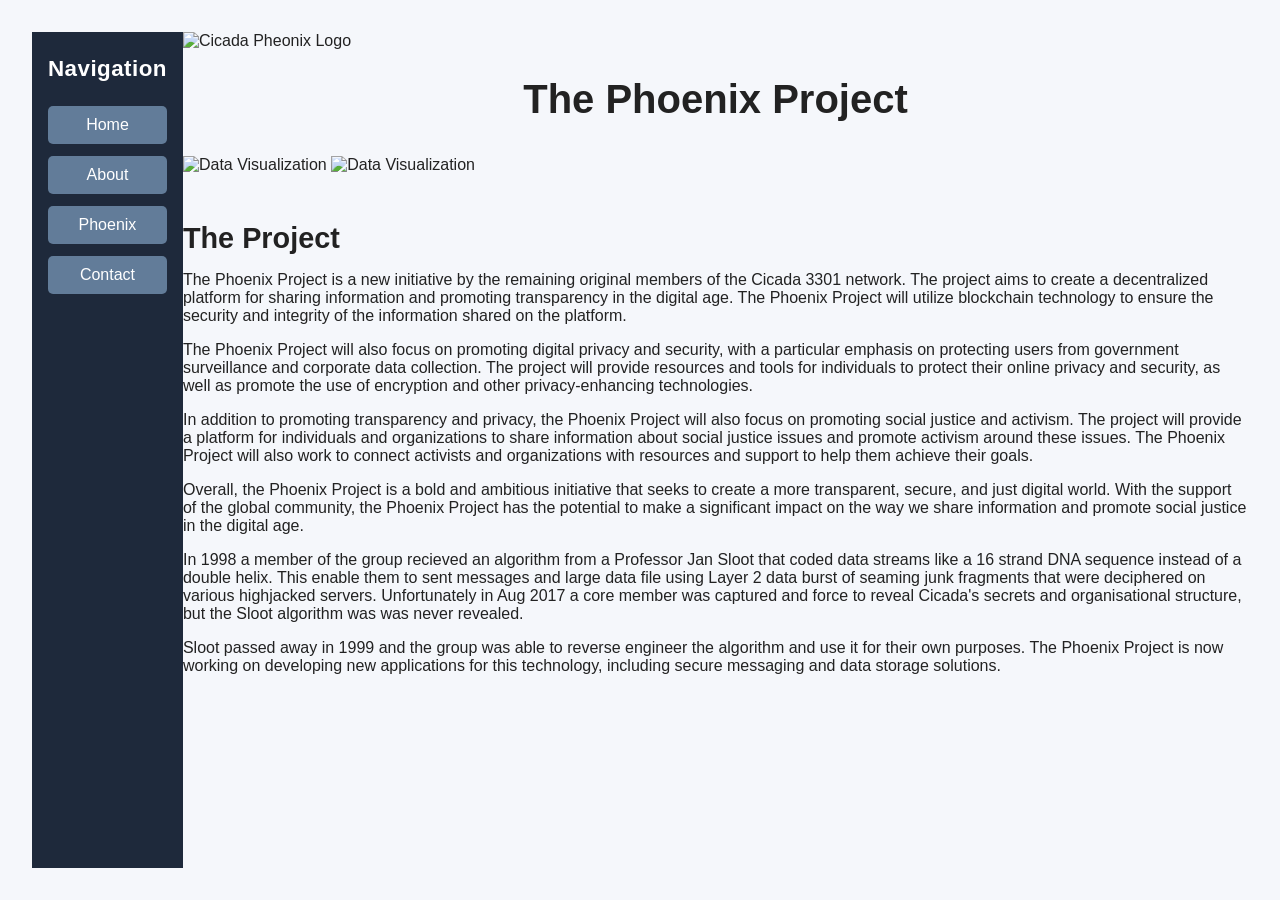
==== phoenix.html @ 556bbe98 "Add files via upload" ====
<!DOCTYPE html>
<html lang="en">
<head>
  <meta charset="UTF-8">
  <meta name="viewport" content="width=device-width, initial-scale=1.0">
  <title>Phoenix 3301</title>
  <link rel="stylesheet" href="home.css">
 

</head>
<body>
    <div class="container">
    <aside class="panel-nav">
      <h1>Navigation</h1>
      <div class="nav-buttons">
        <a href="home.html" class="button-link">Home</a>
        <a href="aboutx.html" class="button-link">About</a>
        <a href="phoenix.html" class="button-link">Phoenix</a>
        <a href="contactx.html" class="button-link">Contact</a>
      </div>
    </aside>
    <main class="panel-content">
      <img src="images\pheonix3301logo.jpg" alt="Cicada Pheonix Logo" class="logo">

      <h1>The Phoenix Project</h1>
      <div>
      <img src="images\Tim_data.png" alt="Data Visualization" style="width:100%; max-width:600px; margin: 24px 0;">
      <img src="images\Tim_data.png" alt="Data Visualization" style="width:100%; max-width:600px; margin: 24px 0;">
      </div>
      <h2>The Project</h2>
      <p>The Phoenix Project is a new initiative by the remaining original members of the Cicada 3301 network. The project aims to create a decentralized platform for sharing information and promoting transparency in the digital age. The Phoenix Project will utilize blockchain technology to ensure the security and integrity of the information shared on the platform.</p>
      <p>The Phoenix Project will also focus on promoting digital privacy and security, with a particular emphasis on protecting users from government surveillance and corporate data collection. The project will provide resources and tools for individuals to protect their online privacy and security, as well as promote the use of encryption and other privacy-enhancing technologies.</p>
      <p>In addition to promoting transparency and privacy, the Phoenix Project will also focus on  promoting social justice and activism. The project will provide a platform for individuals and organizations to share information about social justice issues and promote activism around these issues. The Phoenix Project will also work to connect activists and organizations with resources and support to help them achieve their goals.</p>
      <p>Overall, the Phoenix Project is a bold and ambitious initiative that seeks to create       
a more transparent, secure, and just digital world. With the support of the global community, the Phoenix Project has the potential to make a significant impact on the way we share information and promote social justice in the digital age.</p> 
       <p>In 1998 a member of the group recieved an algorithm from a Professor Jan Sloot that coded  data streams like a 16 strand DNA sequence instead of a double helix. This enable them to sent messages and large data file using Layer 2 data burst of seaming junk fragments that were deciphered on various highjacked servers. Unfortunately in Aug 2017 a core member was captured and force to reveal Cicada's secrets and organisational structure, but the Sloot algorithm was was never revealed.</p>
       <p>Sloot passed away in 1999 and the group was able to reverse engineer the algorithm and use it for their own purposes. The Phoenix Project is now working on developing new applications for this technology, including secure messaging and data storage solutions.</p>      
    </main>
  </div>
</body>
</html>
---- home.css ----
:root {
      font-family: Arial, sans-serif;
      color: #222;
      background: #f5f7fb;
      font-size: 16px;
    h1 {
      font-size: 2.5rem;
      margin-bottom: 10px;  
      text-align: center;
    }
    h2 {
      font-size: 1.8rem;
      margin-bottom: 16px;
    }
    body {
      margin: 0;
      min-height: 100vh;
      display: flex;
      align-items: stretch;
    }
    .container {
      display: flex;
      width: 100%;
      min-height: 100vh;
      box-sizing: border-box;
        padding: 32px;
    }
    .containerX {
      display: flex;
      flex-direction: column;
      align-items: center;
      width: 100%;
      min-height: 100vh;
      box-sizing: border-box;
        padding: 32px;
    }
    .panel-nav {
      width: 260px;
      background: #1e293b;
      color: #fff;
      padding: 24px 16px;
      box-sizing: border-box;
    }
    .panel-nav h1 {
      margin: 0 0 24px;
      font-size: 1.4rem;
      letter-spacing: 0.02em;
    }
    .nav-buttons {
      display: grid;
      gap: 12px;
    }
    .nav-buttons button {
      width: 100%;
      padding: 14px 16px;
      border: none;
      border-radius: 8px;
      background: #3b4a66;
      color: #fff;
      font-size: 1rem;
      cursor: pointer;
      transition: background 0.2s ease;
    }
    .nav-buttons button:hover {
      background: #556780;
    }
    .button-link {
  display: inline-block;
  padding: 10px 20px;
  background-color: #627c99;
  color: white;
  text-decoration: none;
  border-radius: 5px;
  text-align: center;
}
.button-link:hover {
  background-color: #0056b3;
    .panel-content {
      flex: 1;
      padding: 32px;
      background: #ffffff;
      box-shadow: inset 0 0 0 1px rgba(15, 23, 42, 0.05);
    }
    .panel-content h2 {
      margin-top: 0;
      font-size: 2rem;
    }
    .panel-content p {
      line-height: 1.6;
      max-width: 720px;
    }
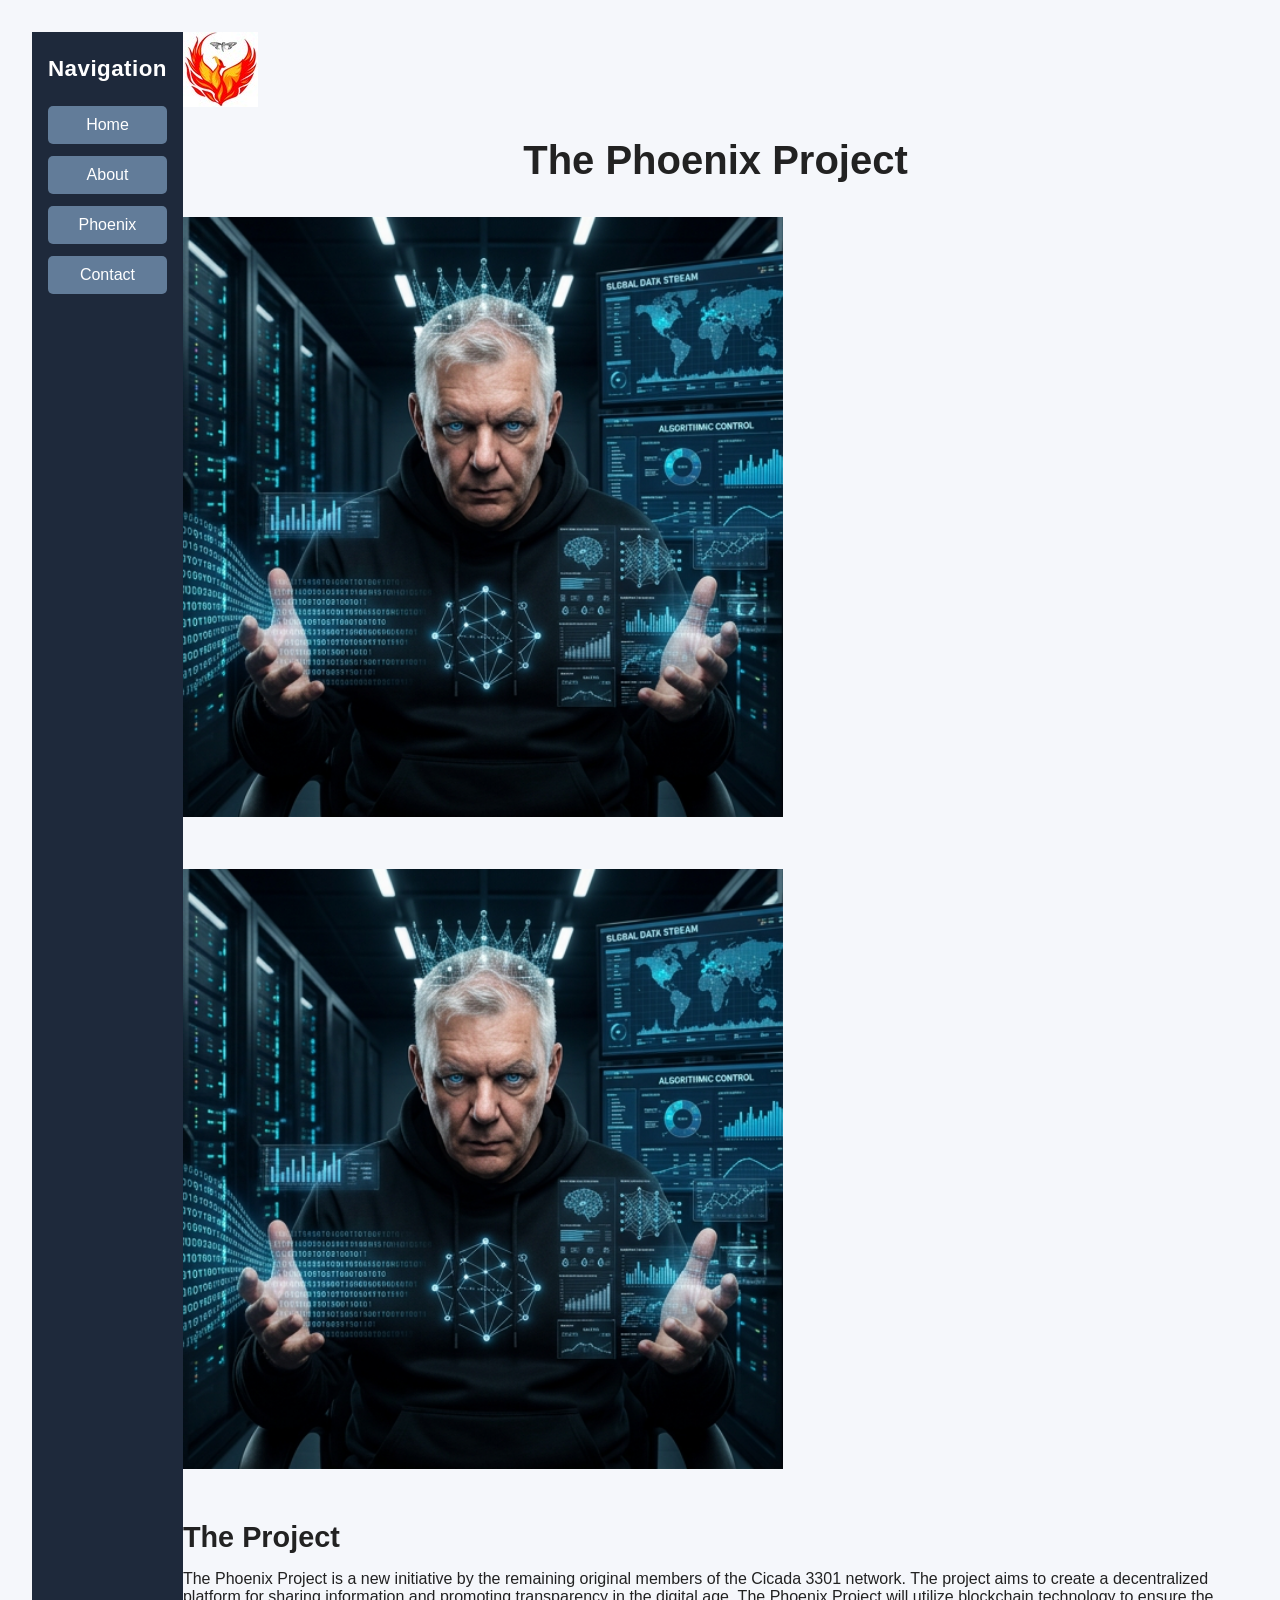
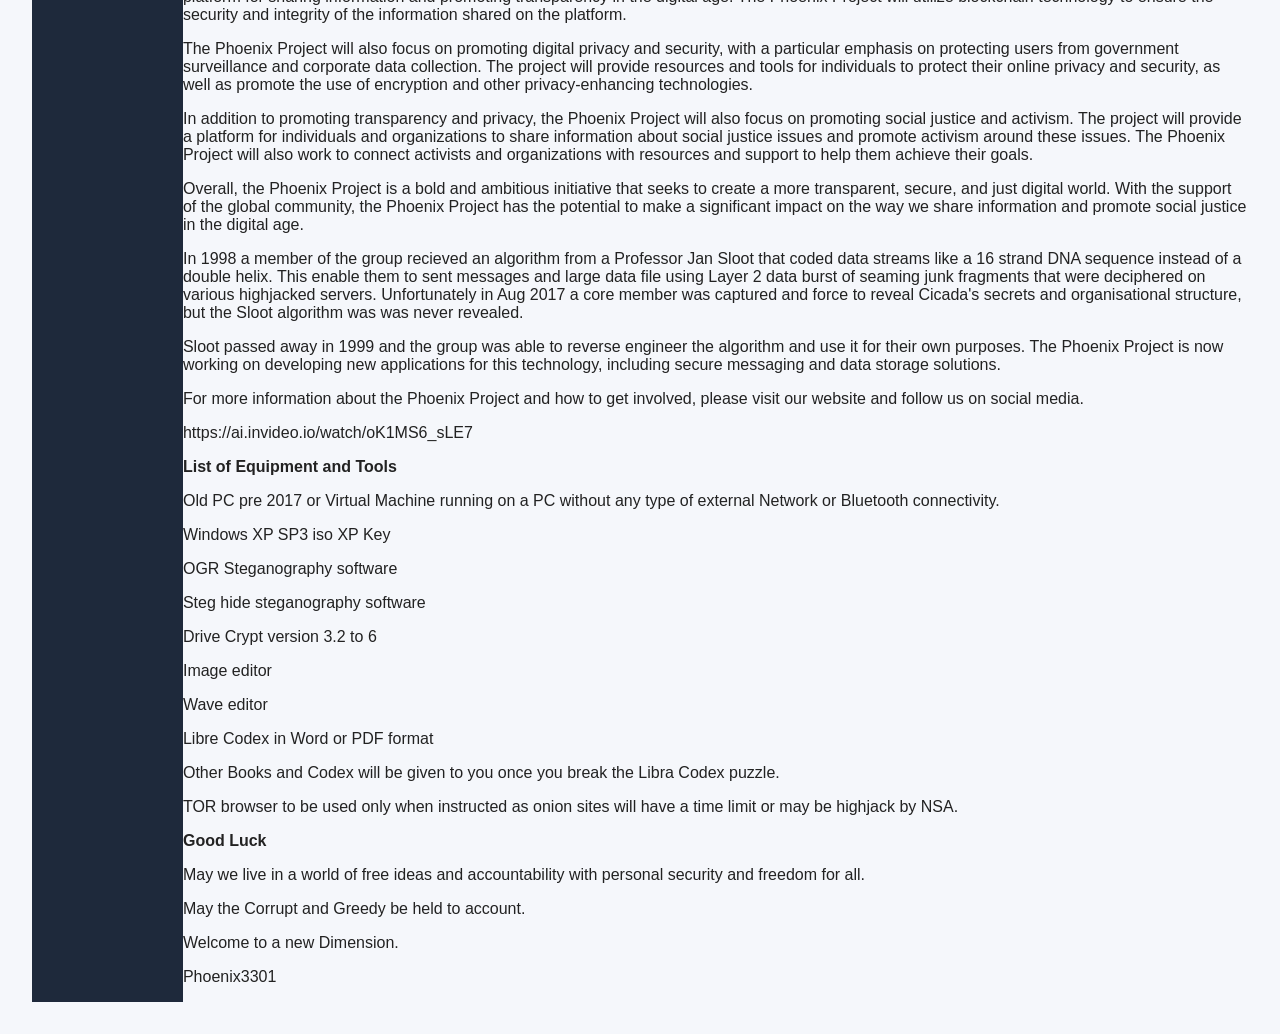
==== commit 28cce173: "Update phoenix.html file" ====
--- a/phoenix.html
+++ b/phoenix.html
@@ -1,41 +1,61 @@
-<!DOCTYPE html>
-<html lang="en">
-<head>
-  <meta charset="UTF-8">
-  <meta name="viewport" content="width=device-width, initial-scale=1.0">
-  <title>Phoenix 3301</title>
-  <link rel="stylesheet" href="home.css">
- 
-
-</head>
-<body>
-    <div class="container">
-    <aside class="panel-nav">
-      <h1>Navigation</h1>
-      <div class="nav-buttons">
-        <a href="home.html" class="button-link">Home</a>
-        <a href="aboutx.html" class="button-link">About</a>
-        <a href="phoenix.html" class="button-link">Phoenix</a>
-        <a href="contactx.html" class="button-link">Contact</a>
-      </div>
-    </aside>
-    <main class="panel-content">
-      <img src="images\pheonix3301logo.jpg" alt="Cicada Pheonix Logo" class="logo">
-
-      <h1>The Phoenix Project</h1>
-      <div>
-      <img src="images\Tim_data.png" alt="Data Visualization" style="width:100%; max-width:600px; margin: 24px 0;">
-      <img src="images\Tim_data.png" alt="Data Visualization" style="width:100%; max-width:600px; margin: 24px 0;">
-      </div>
-      <h2>The Project</h2>
-      <p>The Phoenix Project is a new initiative by the remaining original members of the Cicada 3301 network. The project aims to create a decentralized platform for sharing information and promoting transparency in the digital age. The Phoenix Project will utilize blockchain technology to ensure the security and integrity of the information shared on the platform.</p>
-      <p>The Phoenix Project will also focus on promoting digital privacy and security, with a particular emphasis on protecting users from government surveillance and corporate data collection. The project will provide resources and tools for individuals to protect their online privacy and security, as well as promote the use of encryption and other privacy-enhancing technologies.</p>
-      <p>In addition to promoting transparency and privacy, the Phoenix Project will also focus on  promoting social justice and activism. The project will provide a platform for individuals and organizations to share information about social justice issues and promote activism around these issues. The Phoenix Project will also work to connect activists and organizations with resources and support to help them achieve their goals.</p>
-      <p>Overall, the Phoenix Project is a bold and ambitious initiative that seeks to create       
-a more transparent, secure, and just digital world. With the support of the global community, the Phoenix Project has the potential to make a significant impact on the way we share information and promote social justice in the digital age.</p> 
-       <p>In 1998 a member of the group recieved an algorithm from a Professor Jan Sloot that coded  data streams like a 16 strand DNA sequence instead of a double helix. This enable them to sent messages and large data file using Layer 2 data burst of seaming junk fragments that were deciphered on various highjacked servers. Unfortunately in Aug 2017 a core member was captured and force to reveal Cicada's secrets and organisational structure, but the Sloot algorithm was was never revealed.</p>
-       <p>Sloot passed away in 1999 and the group was able to reverse engineer the algorithm and use it for their own purposes. The Phoenix Project is now working on developing new applications for this technology, including secure messaging and data storage solutions.</p>      
-    </main>
-  </div>
-</body>
+<!DOCTYPE html>
+<html lang="en">
+<head>
+  <meta charset="UTF-8">
+  <meta name="viewport" content="width=device-width, initial-scale=1.0">
+  <title>Phoenix 3301</title>
+  <link rel="stylesheet" href="home.css">
+ 
+
+</head>
+<body>
+    <div class="container">
+    <aside class="panel-nav">
+      <h1>Navigation</h1>
+      <div class="nav-buttons">
+        <a href="home.html" class="button-link">Home</a>
+        <a href="aboutx.html" class="button-link">About</a>
+        <a href="phoenix.html" class="button-link">Phoenix</a>
+        <a href="contactx.html" class="button-link">Contact</a>
+      </div>
+    </aside>
+    <main class="panel-content">
+      <img src="images\pheonix3301logo.jpg" alt="Cicada Pheonix Logo" class="logo">
+
+      <h1>The Phoenix Project</h1>
+      <div>
+      <img src="images\Tim_data.png" alt="Data Visualization" style="width:100%; max-width:600px; margin: 24px 0;">
+      <img src="images\Tim_data.png" alt="Data Visualization" style="width:100%; max-width:600px; margin: 24px 0;">
+      </div>
+      <h2>The Project</h2>
+      <p>The Phoenix Project is a new initiative by the remaining original members of the Cicada 3301 network. The project aims to create a decentralized platform for sharing information and promoting transparency in the digital age. The Phoenix Project will utilize blockchain technology to ensure the security and integrity of the information shared on the platform.</p>
+      <p>The Phoenix Project will also focus on promoting digital privacy and security, with a particular emphasis on protecting users from government surveillance and corporate data collection. The project will provide resources and tools for individuals to protect their online privacy and security, as well as promote the use of encryption and other privacy-enhancing technologies.</p>
+      <p>In addition to promoting transparency and privacy, the Phoenix Project will also focus on  promoting social justice and activism. The project will provide a platform for individuals and organizations to share information about social justice issues and promote activism around these issues. The Phoenix Project will also work to connect activists and organizations with resources and support to help them achieve their goals.</p>
+      <p>Overall, the Phoenix Project is a bold and ambitious initiative that seeks to create       
+a more transparent, secure, and just digital world. With the support of the global community, the Phoenix Project has the potential to make a significant impact on the way we share information and promote social justice in the digital age.</p> 
+       <p>In 1998 a member of the group recieved an algorithm from a Professor Jan Sloot that coded  data streams like a 16 strand DNA sequence instead of a double helix. This enable them to sent messages and large data file using Layer 2 data burst of seaming junk fragments that were deciphered on various highjacked servers. Unfortunately in Aug 2017 a core member was captured and force to reveal Cicada's secrets and organisational structure, but the Sloot algorithm was was never revealed.</p>
+       <p>Sloot passed away in 1999 and the group was able to reverse engineer the algorithm and use it for their own purposes. The Phoenix Project is now working on developing new applications for this technology, including secure messaging and data storage solutions.</p>      
+       <p>For more information about the Phoenix Project and how to get involved, please visit our website and follow us on social media.</p>
+       <p>https://ai.invideo.io/watch/oK1MS6_sLE7</p>
+       <p><strong>List of Equipment and Tools</strong></p>
+<p>Old PC pre 2017 or Virtual Machine running on a PC without any type of external Network or Bluetooth connectivity.</p>
+<p>Windows XP SP3 iso
+XP Key</p>
+<p>OGR Steganography software
+<p>Steg hide steganography software</p>
+<p>Drive Crypt version 3.2 to 6</p>
+<p></p>Image editor</p>
+<p>Wave editor</p>
+<p>Libre Codex in Word or PDF format</p>
+<p>Other Books and Codex will be given to you once you break the Libra Codex puzzle.</p>
+<p>TOR browser to be used only when instructed as onion sites will have a time limit or may be highjack by NSA.</p>
+<p><strong>Good Luck</strong></p>
+<p>May we live in a world of free ideas and accountability with personal security and freedom for all.</p>
+<p>May the Corrupt and Greedy be held to account.</p>
+<p>Welcome to a new Dimension.</p>
+<p>Phoenix3301</p>
+
+     </main>
+  </div>
+</body>
 </html>
